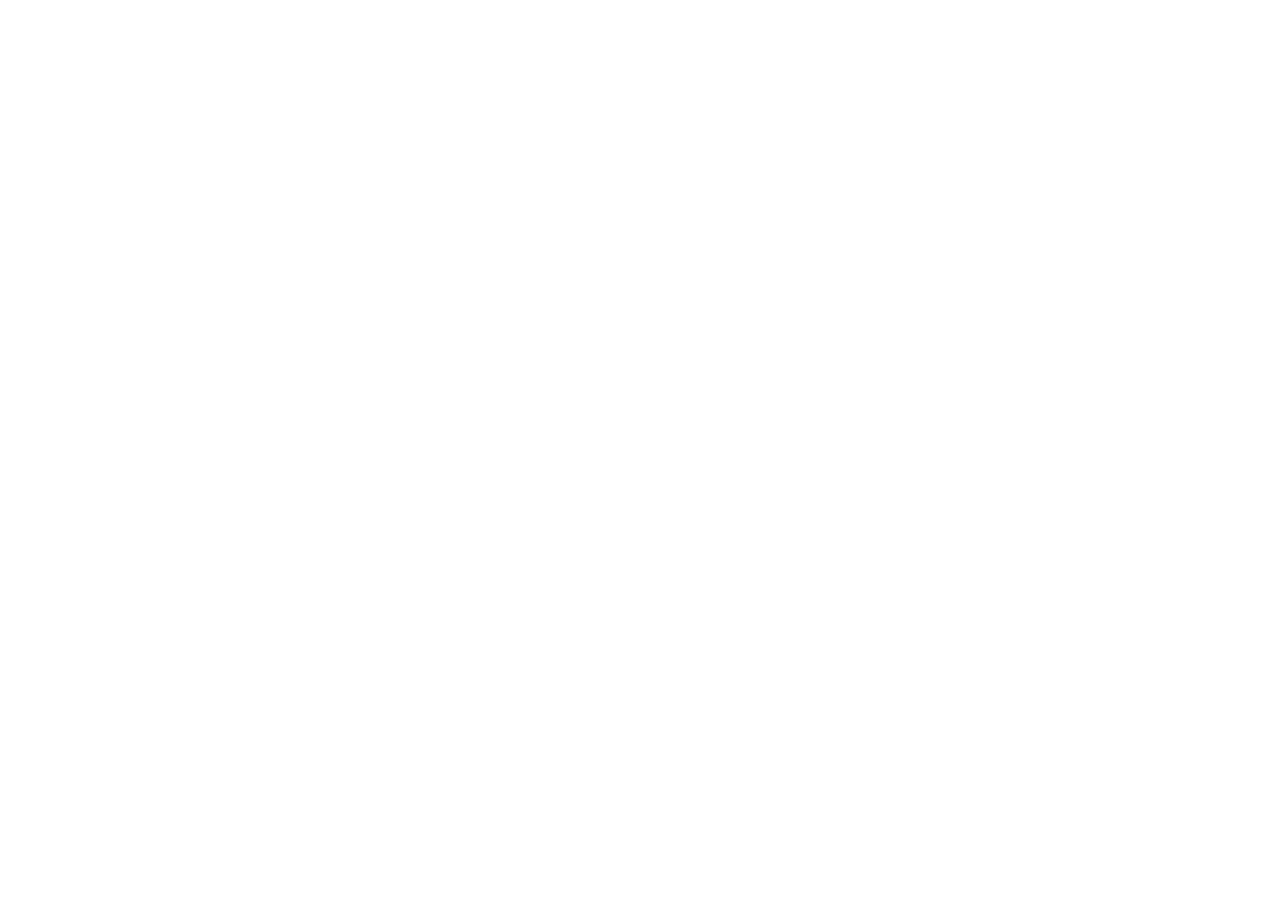
==== index.html @ 3ad6e5bc "first commit" ====
<!DOCTYPE html>
<html lang="en">
  <head>
    <meta charset="UTF-8" />
    <meta http-equiv="X-UA-Compatible" content="IE=edge" />
    <meta name="viewport" content="width=device-width, initial-scale=1.0" />
    <title>Shelter</title>
    <link rel="stylesheet" href="./css/styles.css" />
  </head>
  <body></body>
</html>
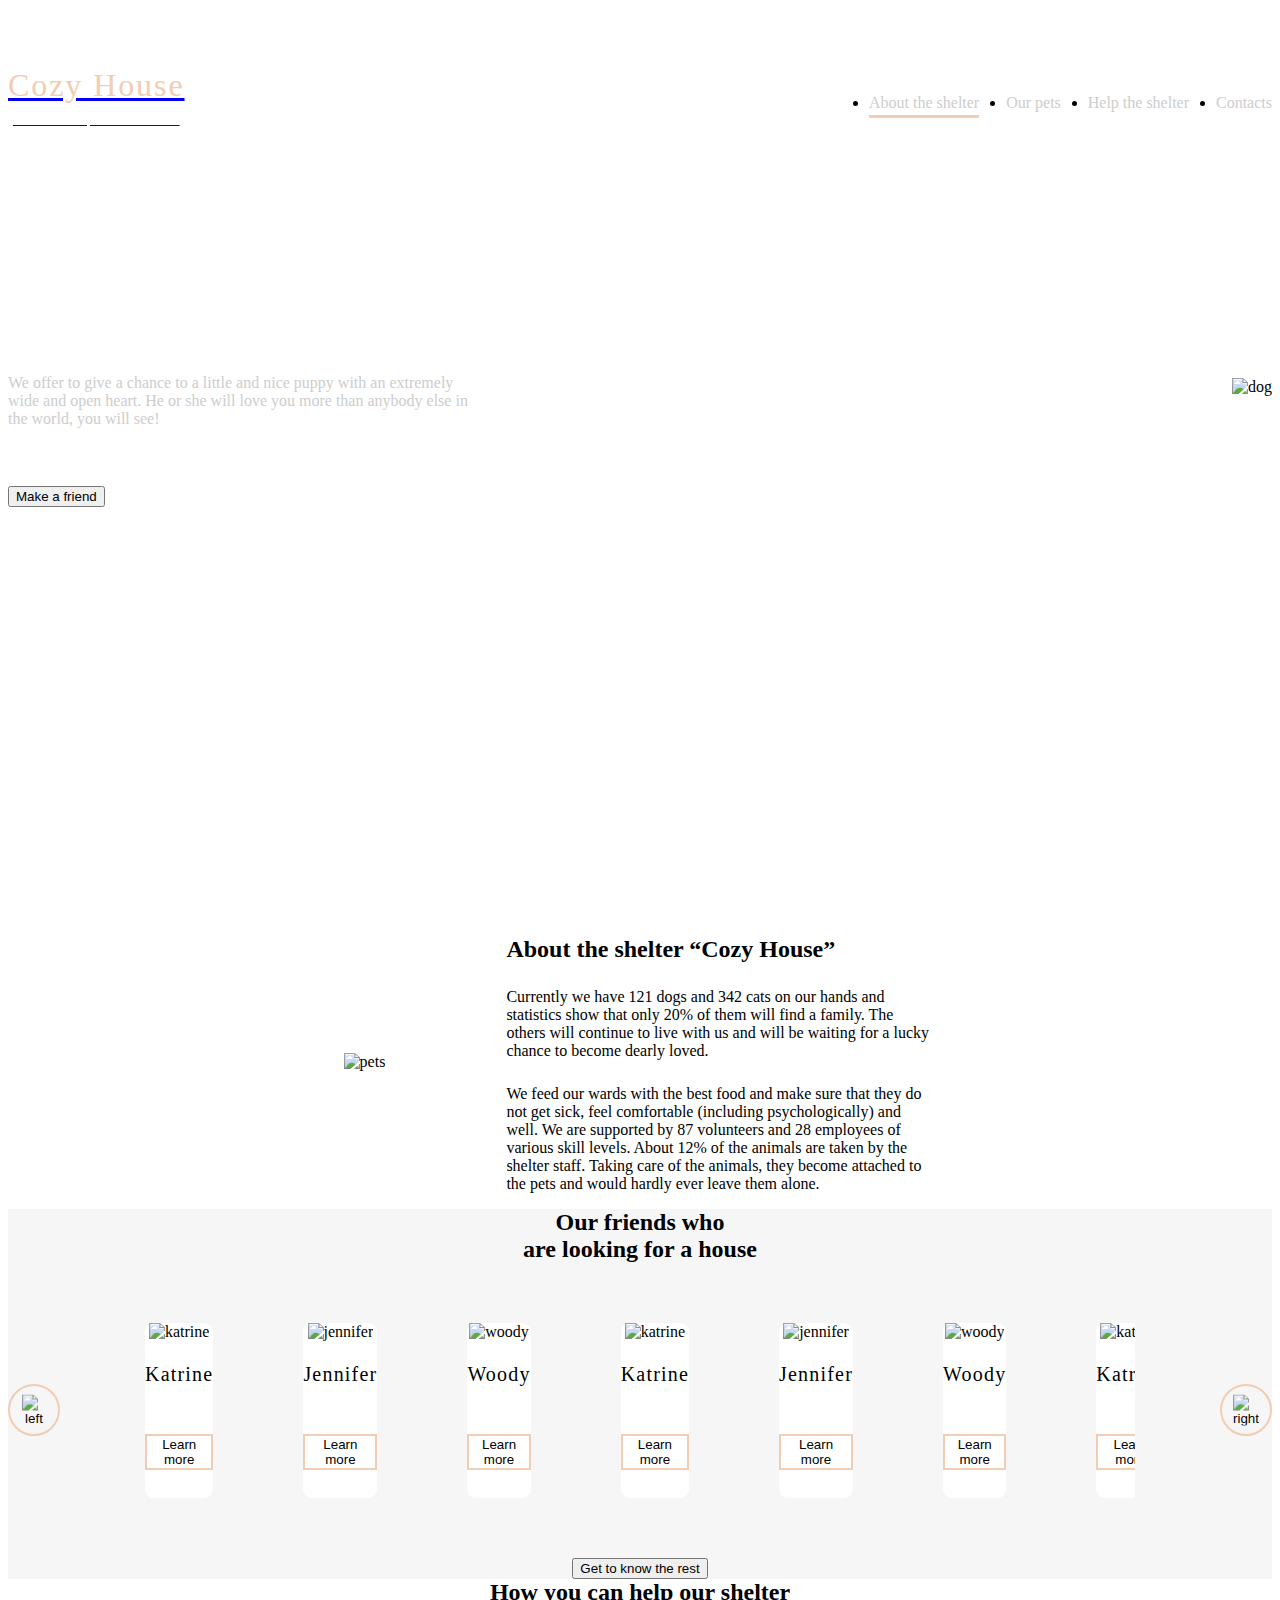
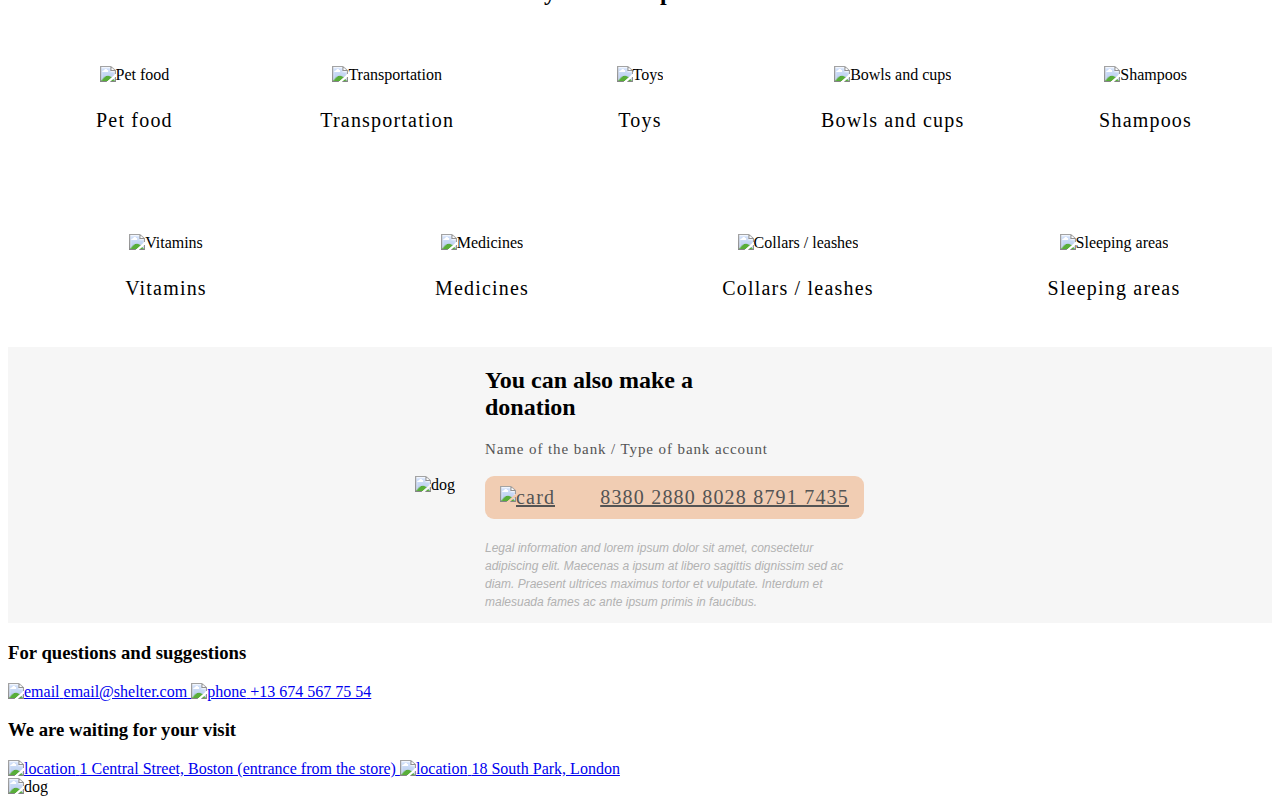
==== commit e3d7bd58: "feat: try to add gh-pages" ====
--- a/index.html
+++ b/index.html
@@ -5,7 +5,374 @@
     <meta http-equiv="X-UA-Compatible" content="IE=edge" />
     <meta name="viewport" content="width=device-width, initial-scale=1.0" />
     <title>Shelter</title>
-    <link rel="stylesheet" href="./css/styles.css" />
+    <link rel="stylesheet" href="../reset.css" />
+    <link rel="stylesheet" href="../base.css" />
+    <link rel="stylesheet" href="style.css" />
+    <link
+      rel="shortcut icon"
+      href="../../assets/icons/favicon.png"
+      type="image/x-icon"
+    />
   </head>
-  <body></body>
+  <body>
+    <div class="wrapper">
+      <header class="header">
+        <div class="container">
+          <div class="header-box">
+            <a href="./index.html" class="header-logo">
+              <div class="header-logo__title">Cozy House</div>
+              <div class="header-logo__subtitle">
+                Shelter for pets in Boston
+              </div>
+            </a>
+            <nav class="header-nav">
+              <ul class="header-menu">
+                <li class="header-menu__item">
+                  <a href="./index.html" class="header-menu__link active"
+                    >About the shelter</a
+                  >
+                </li>
+                <li class="header-menu__item">
+                  <a href="../pets/index.html" class="header-menu__link"
+                    >Our pets</a
+                  >
+                </li>
+                <li class="header-menu__item">
+                  <a href="#help" class="header-menu__link">Help the shelter</a>
+                </li>
+                <li class="header-menu__item">
+                  <a href="#footer" class="header-menu__link">Contacts</a>
+                </li>
+              </ul>
+            </nav>
+          </div>
+        </div>
+      </header>
+      <main class="main">
+        <div class="container">
+          <div class="main-box">
+            <div class="main-info">
+              <h1 class="main-info__title">Not only people need a house</h1>
+              <p class="main-info__text">
+                We offer to give a chance to a little and nice puppy with an
+                extremely wide and open heart. He or she will love you more than
+                anybody else in the world, you will see!
+              </p>
+              <a href="#pets"
+                ><button class="main-info__button button">
+                  Make a friend
+                </button></a
+              >
+            </div>
+            <img src="../../assets/images/dog.png" alt="dog" class="main-dog" />
+          </div>
+        </div>
+      </main>
+    </div>
+
+    <section class="about">
+      <div class="container">
+        <div class="about-box">
+          <img
+            src="../../assets/images/pets.png"
+            alt="pets"
+            class="about-image"
+          />
+          <div class="about-information">
+            <h2 class="about-information__title">
+              About the shelter “Cozy House”
+            </h2>
+            <p class="about-information__text">
+              Currently we have 121 dogs and 342 cats on our hands and
+              statistics show that only 20% of them will find a family. The
+              others will continue to live with us and will be waiting for a
+              lucky chance to become dearly loved.
+            </p>
+            <p class="about-information__text">
+              We feed our wards with the best food and make sure that they do
+              not get sick, feel comfortable (including psychologically) and
+              well. We are supported by 87 volunteers and 28 employees of
+              various skill levels. About 12% of the animals are taken by the
+              shelter staff. Taking care of the animals, they become attached to
+              the pets and would hardly ever leave them alone.
+            </p>
+          </div>
+        </div>
+      </div>
+    </section>
+
+    <section class="pets" id="pets">
+      <div class="container">
+        <h2 class="pets-title">Our friends who<br />are looking for a house</h2>
+        <div class="pets-inner">
+          <button class="pets-arrow left" onclick="prev()">
+            <img src="../../assets/images/arrow-left.svg" alt="left" />
+          </button>
+          <div class="pets-wrapper">
+            <div class="pets-slider">
+              <div class="pets-slider__item">
+                <img
+                  src="../../assets/images/pets-katrine.jpg"
+                  alt="katrine"
+                  class="pets-slider__image"
+                />
+                <p class="pets-slider__title">Katrine</p>
+                <button class="pets-slider__button button">Learn more</button>
+              </div>
+              <div class="pets-slider__item">
+                <img
+                  src="../../assets/images/pets-jennifer.jpg"
+                  alt="jennifer"
+                  class="pets-slider__image"
+                />
+                <p class="pets-slider__title">Jennifer</p>
+                <button class="pets-slider__button button">Learn more</button>
+              </div>
+              <div class="pets-slider__item">
+                <img
+                  src="../../assets/images/pets-woody.jpg"
+                  alt="woody"
+                  class="pets-slider__image"
+                />
+                <p class="pets-slider__title">Woody</p>
+                <button class="pets-slider__button button">Learn more</button>
+              </div>
+              <div class="pets-slider__item">
+                <img
+                  src="../../assets/images/pets-katrine.jpg"
+                  alt="katrine"
+                  class="pets-slider__image"
+                />
+                <p class="pets-slider__title">Katrine</p>
+                <button class="pets-slider__button button">Learn more</button>
+              </div>
+              <div class="pets-slider__item">
+                <img
+                  src="../../assets/images/pets-jennifer.jpg"
+                  alt="jennifer"
+                  class="pets-slider__image"
+                />
+                <p class="pets-slider__title">Jennifer</p>
+                <button class="pets-slider__button button">Learn more</button>
+              </div>
+              <div class="pets-slider__item">
+                <img
+                  src="../../assets/images/pets-woody.jpg"
+                  alt="woody"
+                  class="pets-slider__image"
+                />
+                <p class="pets-slider__title">Woody</p>
+                <button class="pets-slider__button button">Learn more</button>
+              </div>
+              <div class="pets-slider__item">
+                <img
+                  src="../../assets/images/pets-katrine.jpg"
+                  alt="katrine"
+                  class="pets-slider__image"
+                />
+                <p class="pets-slider__title">Katrine</p>
+                <button class="pets-slider__button button">Learn more</button>
+              </div>
+              <div class="pets-slider__item">
+                <img
+                  src="../../assets/images/pets-jennifer.jpg"
+                  alt="jennifer"
+                  class="pets-slider__image"
+                />
+                <p class="pets-slider__title">Jennifer</p>
+                <button class="pets-slider__button button">Learn more</button>
+              </div>
+            </div>
+          </div>
+          <button class="pets-arrow right" onclick="next()">
+            <img src="../../assets/images/arrow-right.svg" alt="right" />
+          </button>
+        </div>
+        <a class="pets-link" href="../pets/index.html">
+          <button class="pets-button button">Get to know the rest</button>
+        </a>
+      </div>
+    </section>
+
+    <section class="help" id="help">
+      <div class="container">
+        <h2 class="help-title">How you can help our shelter</h2>
+        <div class="help-box">
+          <div class="help-item">
+            <img
+              src="../../assets/images/Vector.svg"
+              alt="Pet food"
+              class="help-item__image"
+            />
+            <p class="help-item__text">Pet food</p>
+          </div>
+          <div class="help-item">
+            <img
+              src="../../assets/images/transportation.svg"
+              alt="Transportation"
+              class="help-item__image"
+            />
+            <p class="help-item__text">Transportation</p>
+          </div>
+          <div class="help-item">
+            <img
+              src="../../assets/images/toys.svg"
+              alt="Toys"
+              class="help-item__image"
+            />
+            <p class="help-item__text">Toys</p>
+          </div>
+          <div class="help-item">
+            <img
+              src="../../assets/images/bowls-and-cups.svg"
+              alt="Bowls and cups"
+              class="help-item__image"
+            />
+            <p class="help-item__text">Bowls and cups</p>
+          </div>
+          <div class="help-item">
+            <img
+              src="../../assets/images/shampoos.svg"
+              alt="Shampoos"
+              class="help-item__image"
+            />
+            <p class="help-item__text">Shampoos</p>
+          </div>
+          <div class="help-item">
+            <img
+              src="../../assets/images/vitamins.svg"
+              alt="Vitamins"
+              class="help-item__image"
+            />
+            <p class="help-item__text">Vitamins</p>
+          </div>
+          <div class="help-item">
+            <img
+              src="../../assets/images/medicines.svg"
+              alt="Medicines"
+              class="help-item__image"
+            />
+            <p class="help-item__text">Medicines</p>
+          </div>
+          <div class="help-item">
+            <img
+              src="../../assets/images/Collars-collars-or-leashes.svg"
+              alt="Collars / leashes"
+              class="help-item__image"
+            />
+            <p class="help-item__text">Collars / leashes</p>
+          </div>
+          <div class="help-item">
+            <img
+              src="../../assets/images/sleeping-area.svg"
+              alt="Sleeping areas"
+              class="help-item__image"
+            />
+            <p class="help-item__text">Sleeping areas</p>
+          </div>
+        </div>
+      </div>
+    </section>
+
+    <section class="donation">
+      <div class="container">
+        <div class="donation-wrapper">
+          <img
+            src="../../assets/images/donation-dog.png"
+            alt="dog"
+            class="donation-image"
+          />
+          <div class="donation-info">
+            <h2 class="donation-info__title">You can also make a donation</h2>
+            <p class="donation-info__subtitle">
+              Name of the bank / Type of bank account
+            </p>
+            <a href="#" class="donation-info__card"
+              ><img
+                src="../../assets/images/credit-card.svg"
+                alt="card"
+                class="donation-info__icon"
+              /><span class="donation-info__number"
+                >8380 2880 8028 8791 7435</span
+              ></a
+            >
+            <p class="donation-info__text">
+              Legal information and lorem ipsum dolor sit amet, consectetur
+              adipiscing elit. Maecenas a ipsum at libero sagittis dignissim sed
+              ac diam. Praesent ultrices maximus tortor et vulputate. Interdum
+              et malesuada fames ac ante ipsum primis in faucibus.
+            </p>
+          </div>
+        </div>
+      </div>
+    </section>
+
+    <footer class="footer" id="footer">
+      <div class="container">
+        <div class="footer-wrapper">
+          <div class="footer-contacts">
+            <h3 class="footer-contacts__title">
+              For questions and suggestions
+            </h3>
+            <a class="footer-contacts__email" href="mailto:email@shelter.com">
+              <img
+                src="../../assets/images/mail.svg"
+                alt="email"
+                class="footer-contacts__email-icon"
+              />
+              <span class="footer-contacs__email-text">email@shelter.com</span>
+            </a>
+            <a href="tel:+13 674 567 75 54" class="footer-contacts__phone">
+              <img
+                src="../../assets/images/phone.svg"
+                alt="phone"
+                class="footer-contacts__phone-icon"
+              />
+              <span class="footer-contacts__phone-text">+13 674 567 75 54</span>
+            </a>
+          </div>
+          <div class="footer-contacts">
+            <h3 class="footer-contacts__title">
+              We are waiting for your visit
+            </h3>
+            <a
+              href="https://goo.gl/maps/dpQiy7HYgkoKnrJJ6"
+              target="_blank"
+              class="footer-contacts__location"
+            >
+              <img
+                src="../../assets/images/pin.svg"
+                alt="location"
+                class="footer-contacts__location-icon"
+              />
+              <span class="footer-contacs__location-text"
+                >1 Central Street, Boston (entrance from the store)</span
+              >
+            </a>
+            <a
+              href="https://goo.gl/maps/SNuY47xozXM5mk7i6"
+              target="_blank"
+              class="footer-contacts__location"
+            >
+              <img
+                src="../../assets/images/pin.svg"
+                alt="location"
+                class="footer-contacts__location-icon"
+              />
+              <span class="footer-contacs__location-text"
+                >18 South Park, London</span
+              >
+            </a>
+          </div>
+          <img
+            src="../../assets/images/footer-dog.png"
+            alt="dog"
+            class="footer-image"
+          />
+        </div>
+      </div>
+    </footer>
+
+    <script src="./scripts.js"></script>
+  </body>
 </html>
--- a/style.css
+++ b/style.css
@@ -0,0 +1 @@
+@import url("../../assets/fonts/Georgia/style.css");.wrapper{background-image:url("../../assets/images/wrapper-bg.jpg");background-size:cover;background-repeat:no-repeat;background-position:center;min-height:908px}.header{padding-top:60px}.header-box{display:-webkit-box;display:-ms-flexbox;display:flex;-webkit-box-pack:justify;-ms-flex-pack:justify;justify-content:space-between;-webkit-box-align:center;-ms-flex-align:center;align-items:center;position:relative}.header-logo{display:-webkit-box;display:-ms-flexbox;display:flex;-webkit-box-orient:vertical;-webkit-box-direction:normal;-ms-flex-direction:column;flex-direction:column;-webkit-box-align:center;-ms-flex-align:center;align-items:center}.header-logo__title{color:#F1CDB3;font-size:32px;line-height:35.2px;letter-spacing:.06em;font-family:Georgia}.header-logo__subtitle{font-size:13px;line-height:14.95px;letter-spacing:.1em;color:#fff;margin-top:10px}.header-nav{width:443px}.header-menu{display:-webkit-box;display:-ms-flexbox;display:flex;-webkit-box-pack:justify;-ms-flex-pack:justify;justify-content:space-between;margin-bottom:6px}.header-menu__link{text-decoration:none;color:#cdcdcd;position:relative}.header-menu__link.active:after{opacity:1}.header-menu__link:after{content:"";height:3px;background-color:#F1CDB3;position:absolute;bottom:-7px;left:0;right:0;opacity:0;-webkit-transition:opacity .2s;transition:opacity .2s}.header-menu__link:hover{color:#fff}.header-menu__link:hover:after{opacity:1}.main-box{display:-webkit-box;display:-ms-flexbox;display:flex;-webkit-box-pack:justify;-ms-flex-pack:justify;justify-content:space-between;margin-top:60px;-webkit-box-align:center;-ms-flex-align:center;align-items:center}.main-info{margin-bottom:78px}.main-info__title{width:310px;font-size:44px;line-height:130%;color:#fff;font-family:Georgia;font-weight:400}.main-info__text{width:460px;margin-top:42px;color:#cdcdcd}.main-info__button{margin-top:42px}.about-box{display:-webkit-box;display:-ms-flexbox;display:flex;-webkit-box-pack:center;-ms-flex-pack:center;justify-content:center;-webkit-box-align:center;-ms-flex-align:center;align-items:center}.about-information{max-width:430px;margin-left:121px}.about-information__title{max-width:370px}.about-information__text{margin-top:25px}.pets{background-color:#f6f6f6}.pets-inner{margin-top:60px;display:-webkit-box;display:-ms-flexbox;display:flex;-webkit-box-pack:justify;-ms-flex-pack:justify;justify-content:space-between;-webkit-box-align:center;-ms-flex-align:center;align-items:center}.pets-title{text-align:center;width:400px;margin:0 auto}.pets-wrapper{overflow:hidden;max-width:990px}.pets-slider{display:-webkit-box;display:-ms-flexbox;display:flex;margin:0 auto;-ms-flex-wrap:no-wrap;flex-wrap:no-wrap;-webkit-transition:left 1s ease-in-out;transition:left 1s ease-in-out;position:relative;left:0}.pets-slider__item{text-align:center;margin-right:90px;background-color:#fff;border-radius:9px;cursor:pointer}.pets-slider__item:hover .button{border:2px solid #FDDCC4;background-color:#FDDCC4}.pets-slider__title{font-family:Georgia;margin-top:22px;font-size:20px;line-height:23px;letter-spacing:.06em}.pets-slider__button{margin:28px 0;background-color:#fff;border:2px solid #F1CDB3}.pets-arrow{width:52px;height:52px;border-radius:50%;background-color:#f6f6f6;border:2px solid #F1CDB3;position:relative;cursor:pointer;-webkit-transition:all .2s;transition:all .2s}.pets-arrow:hover{background-color:#FDDCC4;border:2px solid #FDDCC4}.pets-arrow img{position:absolute;top:50%;left:50%;-webkit-transform:translate(-50%, -50%);transform:translate(-50%, -50%)}.pets-link{display:block;text-align:center;margin-top:60px}.help-title{width:310px;margin:0 auto;text-align:center}.help-box{display:grid;grid-template-columns:repeat(20, 1fr);grid-template-rows:repeat(2, 113px);row-gap:55px;margin:0 auto;margin-top:60px}.help-item{text-align:center}.help-item:nth-child(-n+5){grid-column:span 4}.help-item:nth-last-child(4){grid-row-start:2;grid-column:span 5}.help-item:nth-last-child(3){grid-row-start:2;grid-column:6/span 5}.help-item:nth-last-child(2){grid-row-start:2;grid-column:11/span 5}.help-item:nth-last-child(1){grid-row-start:2;grid-column:16/span 5}.help-item__image{height:57px}.help-item__text{margin-top:25px;font-size:20px;line-height:115%;letter-spacing:.06em;font-family:Georgia}.donation{background-color:#f6f6f6}.donation-wrapper{display:-webkit-box;display:-ms-flexbox;display:flex;-webkit-box-pack:center;-ms-flex-pack:center;justify-content:center;-webkit-box-align:center;-ms-flex-align:center;align-items:center}.donation-info{max-width:380px;margin-left:30px}.donation-info__title{width:300px}.donation-info__subtitle{font-size:15px;line-height:110%;letter-spacing:.06em;margin:19px 0;color:#545454;font-family:Georgia}.donation-info__card{display:-webkit-box;display:-ms-flexbox;display:flex;background-color:#F1CDB3;color:#545454;border-radius:9px;padding:10px 15px;font-size:20px;line-height:115%;letter-spacing:.06em;font-family:Georgia;width:349px;-webkit-box-pack:justify;-ms-flex-pack:justify;justify-content:space-between}.donation-info__text{margin-top:20px;font-size:12px;line-height:18px;color:#b2b2b2;font-family:Arial;font-style:italic}
